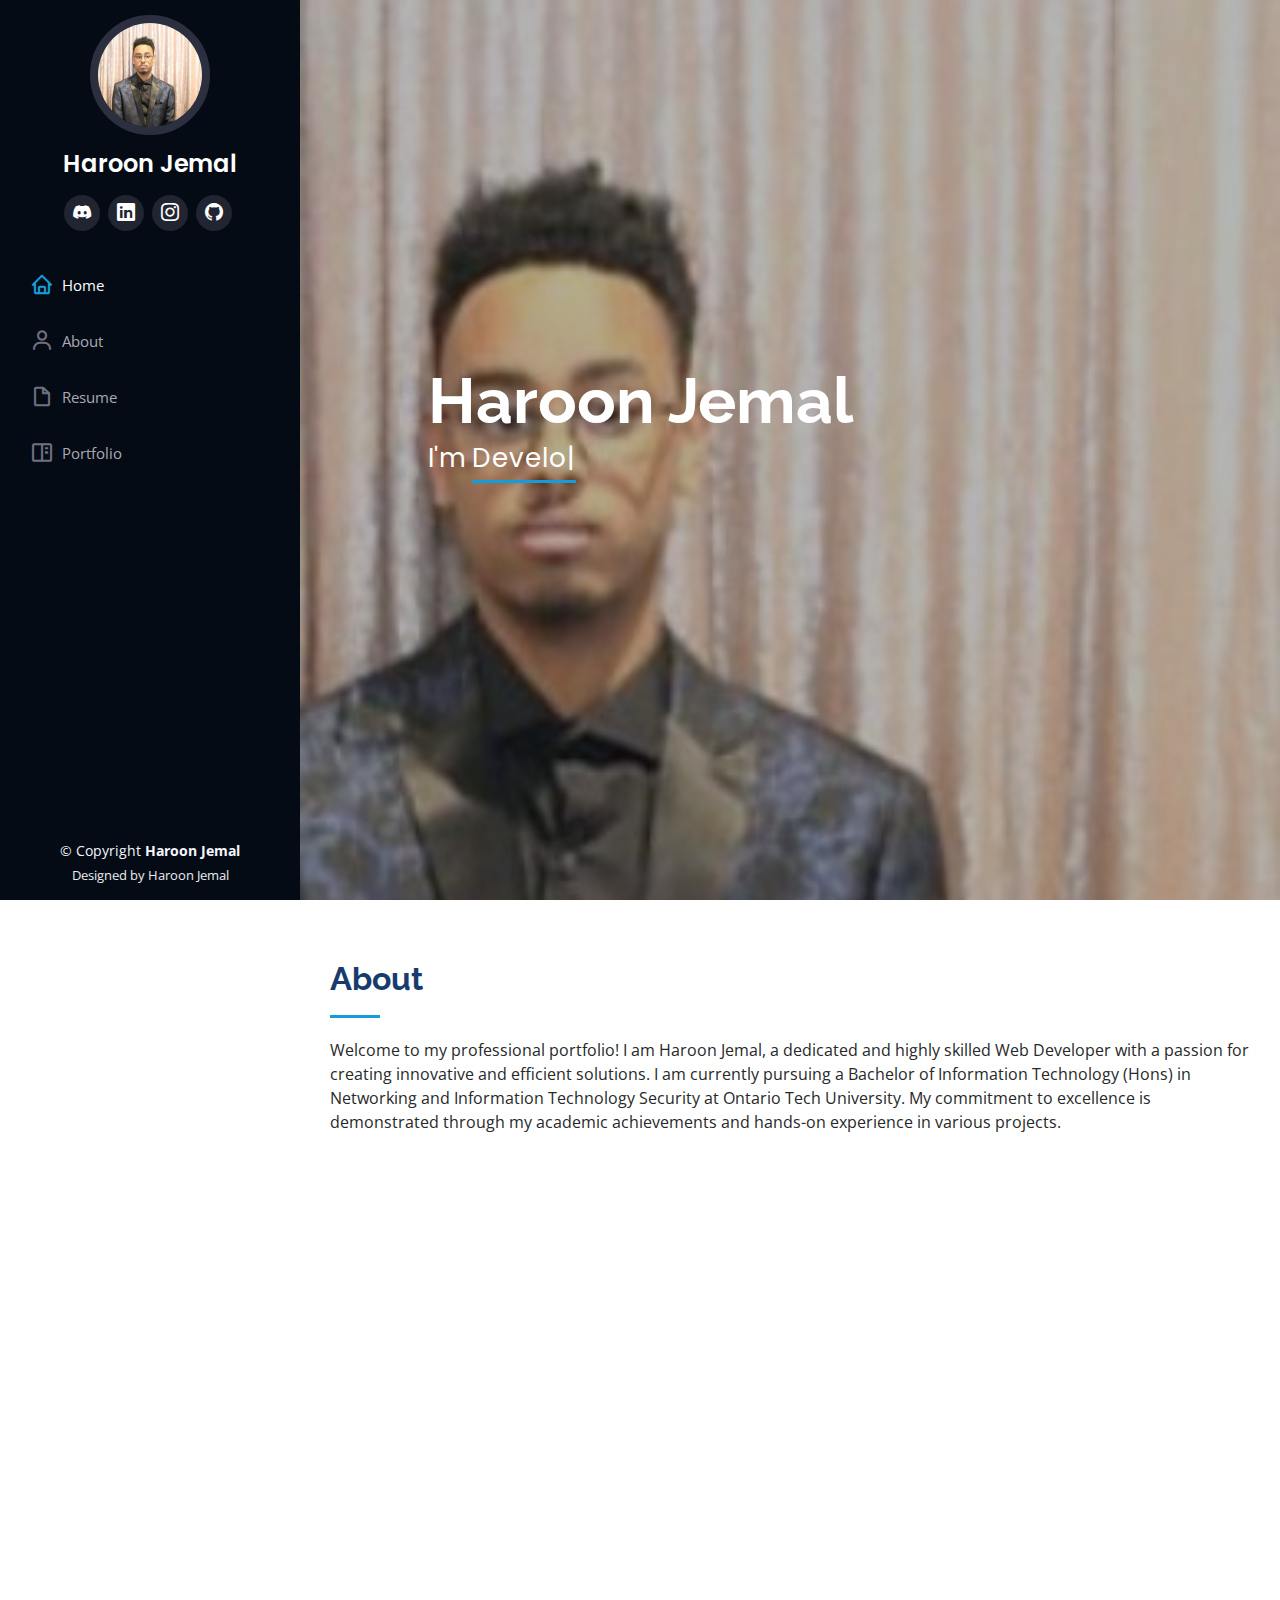
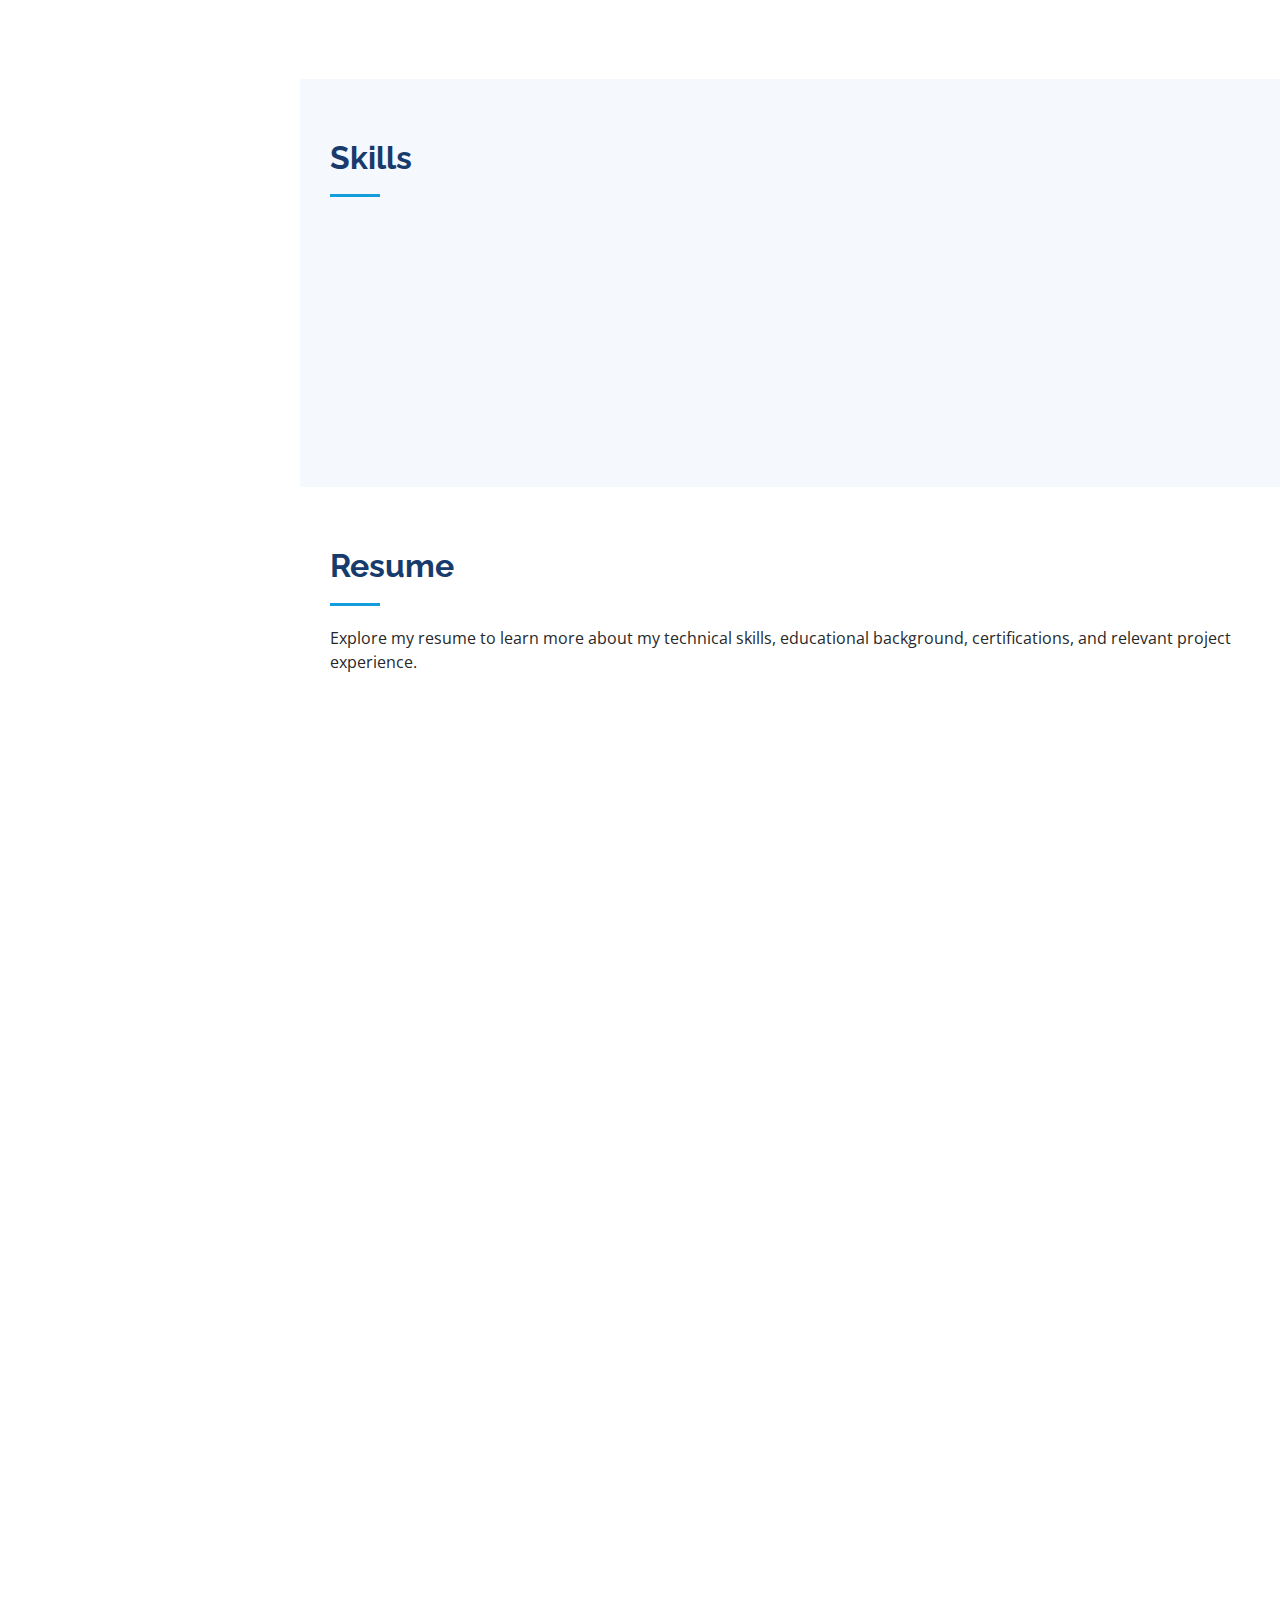
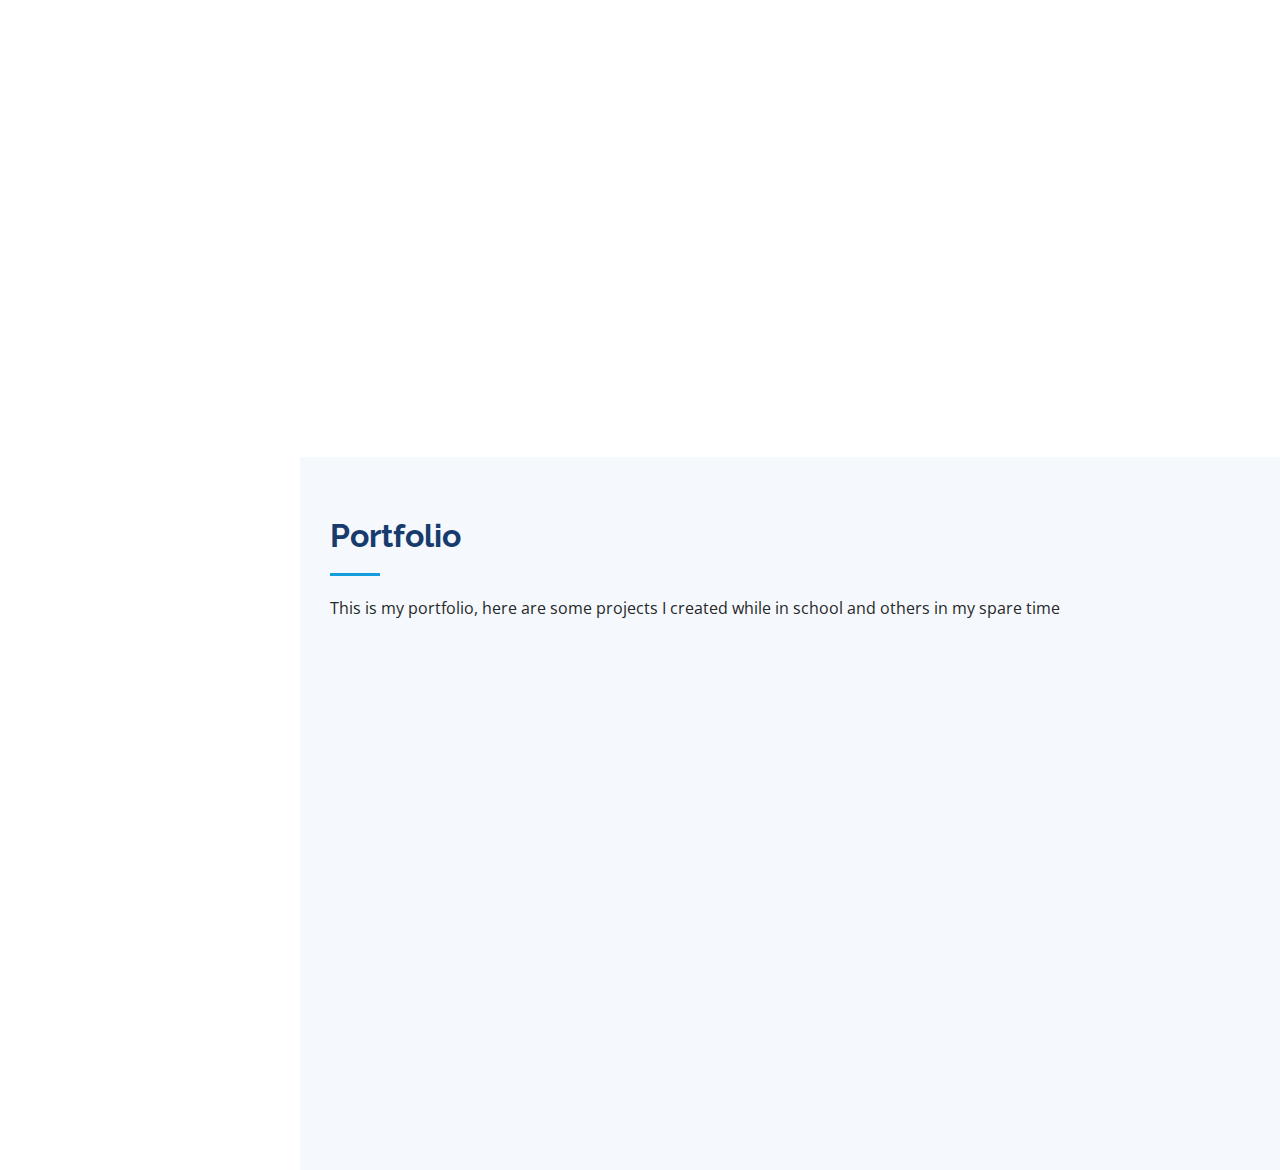
==== index.html @ 2a6fa412 "Add files via upload" ====
<!DOCTYPE html>
<html lang="en">

<head>
  <meta charset="utf-8">
  <meta content="width=device-width, initial-scale=1.0" name="viewport">

  <title>Haroon Jemal's Resume</title>
  <meta content="" name="description">
  <meta content="" name="keywords">



  <!-- Google Fonts -->
  <link href="https://fonts.googleapis.com/css?family=Open+Sans:300,300i,400,400i,600,600i,700,700i|Raleway:300,300i,400,400i,500,500i,600,600i,700,700i|Poppins:300,300i,400,400i,500,500i,600,600i,700,700i" rel="stylesheet">

  <!-- Vendor CSS Files -->
  <link href="assets/vendor/aos/aos.css" rel="stylesheet">
  <link href="assets/vendor/bootstrap/css/bootstrap.min.css" rel="stylesheet">
  <link href="assets/vendor/bootstrap-icons/bootstrap-icons.css" rel="stylesheet">
  <link href="assets/vendor/boxicons/css/boxicons.min.css" rel="stylesheet">
  <link href="assets/vendor/glightbox/css/glightbox.min.css" rel="stylesheet">
  <link href="assets/vendor/swiper/swiper-bundle.min.css" rel="stylesheet">

  <!-- Template Main CSS File -->
  <link href="assets/css/style.css" rel="stylesheet">
</head>

<body>

  <!-- ======= Mobile nav toggle button ======= -->
  <i class="bi bi-list mobile-nav-toggle d-xl-none"></i>

  <!-- ======= Header ======= -->
  <header id="header">
    <div class="d-flex flex-column">

      <div class="profile">
        <img src="assets/img/portfolio/me.jpg" alt="" class="img-fluid rounded-circle">
        <h1 class="text-light"><a href="index.html">Haroon Jemal</a></h1>
        <div class="social-links mt-3 text-center">
          <a href="discordapp.com/users/647993355749425153" class="discord"><i class="bi bi-discord"></i></a>
          <a href="www.linkedin.com/in/haroon-jemal-6b266925b" class="linkedin"><i class="bi bi-linkedin"></i></a>
          <a href="
          https://www.instagram.com/hjemal38?igsh=M3cxY3JtNmExcml6&utm_source=qr" class="instagram"><i class="bi bi-instagram"></i></a>
          <a href="https://github.com/HaroonJ38" class="gitHub"><i class="bi bi-github"></i></a>
        </div>
      </div>

      <nav id="navbar" class="nav-menu navbar">
        <ul>
          <li><a href="#hero" class="nav-link scrollto active"><i class="bx bx-home"></i> <span>Home</span></a></li>
          <li><a href="#about" class="nav-link scrollto"><i class="bx bx-user"></i> <span>About</span></a></li>
          <li><a href="#resume" class="nav-link scrollto"><i class="bx bx-file-blank"></i> <span>Resume</span></a></li>
          <li><a href="#portfolio" class="nav-link scrollto"><i class="bx bx-book-content"></i> <span>Portfolio</span></a></li>
        </ul>
      </nav><!-- .nav-menu -->
    </div>
  </header><!-- End Header -->

  <!-- ======= Hero Section ======= -->
  <section id="hero" class="d-flex flex-column justify-content-center align-items-center">
    <div class="hero-container" data-aos="fade-in">
      <h1>Haroon Jemal</h1>
      <p>I'm <span class="typed" data-typed-items="Developer,Programmer"></span></p>
    </div>
  </section><!-- End Hero -->

  <main id="main">

    <!-- ======= About Section ======= -->
    <section id="about" class="about">
      <div class="container">

        <div class="section-title">
          <h2>About</h2>
          <p>Welcome to my professional portfolio! I am Haroon Jemal, a dedicated and highly skilled Web Developer with a passion for creating innovative and efficient solutions. I am currently pursuing a Bachelor of Information Technology (Hons) in Networking and Information Technology Security at Ontario Tech University. My commitment to excellence is demonstrated through my academic achievements and hands-on experience in various projects.</p>
        </div>

        <div class="row">
          <div class="col-lg-4" data-aos="fade-right">
            <img src="assets/img/portfolio/me.jpg" class="img-fluid" alt="">
          </div>
          <div class="col-lg-8 pt-4 pt-lg-0 content" data-aos="fade-left">
            <h3>Student at Ontario Tech University Pursuing a IT &amp; Network Security degree</h3>
            <p class="fst-italic">
              With a diverse skill set spanning programming languages, networking protocols, cloud services, and design, I bring a holistic approach to problem-solving in the IT field. Here’s a bit more about me:
            </p>
            <div class="row">
              <div class="col-lg-6">
                <ul>
                  <li><i class="bi bi-chevron-right"></i> <strong>Birthday:</strong> <span>11 October 2002</span></li>
                  <li><i class="bi bi-chevron-right"></i> <strong>Phone:</strong> <span>+1 (647) 571 3888</span></li>
                  <li><i class="bi bi-chevron-right"></i> <strong>City:</strong> <span>Toronto, Ontario, Canada</span></li>
                </ul>
              </div>
              <div class="col-lg-6">
                <ul>
                  <li><i class="bi bi-chevron-right"></i> <strong>Age:</strong> <span>21</span></li>
                  <li><i class="bi bi-chevron-right"></i> <strong>Degree:</strong> <span>HBIT (Expected in 2025)</span></li>
                  <li><i class="bi bi-chevron-right"></i> <strong>Email:</strong> <span>haroon.jemal@ontariotechu.net</span></li>
                  <li><i class="bi bi-chevron-right"></i> <strong>Freelance:</strong> <span>Available</span></li>
                </ul>
              </div>
            </div>
            <p>
              By combining my technical expertise with a commitment to continuous learning, I am actively seeking an internship opportunity where I can apply my skills, gain practical experience, and contribute to innovative projects. Feel free to explore my portfolio and get in touch with me for any collaborations or inquiries.
            </p>
          </div>
        </div>

      </div>
    </section><!-- End About Section -->

    <!-- ======= Skills Section ======= -->
    <section id="skills" class="skills section-bg">
      <div class="container">

        <div class="section-title">
          <h2>Skills</h2>
        </div>

        <div class="row skills-content">

          <div class="col-lg-6" data-aos="fade-up">

            <div class="progress">
              <span class="skill">Python <i class="val">100%</i></span>
              <div class="progress-bar-wrap">
                <div class="progress-bar" role="progressbar" aria-valuenow="100" aria-valuemin="0" aria-valuemax="100"></div>
              </div>
            </div>

            <div class="progress">
              <span class="skill">HTML <i class="val">90%</i></span>
              <div class="progress-bar-wrap">
                <div class="progress-bar" role="progressbar" aria-valuenow="90" aria-valuemin="0" aria-valuemax="100"></div>
              </div>
            </div>

            <div class="progress">
              <span class="skill">JavaScript <i class="val">85%</i></span>
              <div class="progress-bar-wrap">
                <div class="progress-bar" role="progressbar" aria-valuenow="75" aria-valuemin="0" aria-valuemax="100"></div>
              </div>
            </div>

          </div>

          <div class="col-lg-6" data-aos="fade-up" data-aos-delay="100">

            <div class="progress">
              <span class="skill">SQL <i class="val">80%</i></span>
              <div class="progress-bar-wrap">
                <div class="progress-bar" role="progressbar" aria-valuenow="80" aria-valuemin="0" aria-valuemax="100"></div>
              </div>
            </div>

            <div class="progress">
              <span class="skill">CSS <i class="val">75%</i></span>
              <div class="progress-bar-wrap">
                <div class="progress-bar" role="progressbar" aria-valuenow="90" aria-valuemin="0" aria-valuemax="100"></div>
              </div>
            </div>

            <div class="progress">
              <span class="skill">Networking protocols <i class="val">80%</i></span>
              <div class="progress-bar-wrap">
                <div class="progress-bar" role="progressbar" aria-valuenow="55" aria-valuemin="0" aria-valuemax="100"></div>
              </div>
            </div>

          </div>

        </div>

      </div>
    </section><!-- End Skills Section -->

    <!-- ======= Resume Section ======= -->
    <section id="resume" class="resume">
      <div class="container">

        <div class="section-title">
          <h2>Resume</h2>
          <p>Explore my resume to learn more about my technical skills, educational background, certifications, and relevant project experience.</p>
        </div>

        <div class="row">
          <div class="col-lg-6" data-aos="fade-up">
            <h3 class="resume-title">Sumary</h3>
            <div class="resume-item pb-0">
              <h4>Haroon Jemal</h4>
              <p><em>I possess a comprehensive skill set that includes programming languages, networking protocols, cloud services, and design tools, allowing me to approach IT challenges from multiple angles.</em></p>
              <ul>
                <li>Toronto, Ontario, Canada</li>
                <li>(647) 571-3888</li>
                <li>haroon.jemal@ontariotechu.net</li>
              </ul>
            </div>

            <h3 class="resume-title">Education</h3>
            <div class="resume-item">
              <h4>Bachelor of Information Technology (Honours)</h4>
              <h5>2021 - Present (Expected 2025)</h5>
              <p><em>Ontario Tech University (Formaly known as University of Ontario Insititue of Technology), Oshawa, ON</em></p>
              <p>As a third-year undergraduate IT student, I'm enthusiastic about expanding my expertise and gaining practical experience in the field. My skills encompass programming languages like C#, C++, JavaScript, Python, and familiarity with web development basics. Additionally, I have hands-on experience with various networking protocols, operating systems, cloud services like AWS, and essential software tools.</p>
              <p>As an engaged member of Netsoc, the Networking and IT Security Student's Association, I actively participate in hackathons and attend industry events.</p>
            </div>
          </div>
          <div class="col-lg-6" data-aos="fade-up" data-aos-delay="100">
            <h3 class="resume-title">Relevant Experience</h3>
            <div class="resume-item">
              <h4>CCNP Case Study</h4>
              <h5>2022 November - 2022 December</h5>
              <p><em>Ontario Tech University,  Oshawa, ON </em></p>
              <ul>
                <li>Designed and troubleshooted a scenario-based enterprise network using networking gear such as layer 2 and 3 switches and routers</li>
                <li>Efficiently assigned IPV4 and IPV6 addresses and subnets to interfaces and devices</li>
                <li>Applied routing protocols such as EIGRP, OSPF and eBGP to the network</li>
                <li>Troubleshooted errors occurring within those protocols to ensure optimal network connectivity, improving problem solving skills within a networking environment</li>
                <li>Implemented many security features to ensure the protection of the network</li>
                <li>Improved collaboration and responsibility skills by working closely with my peers to set up various protocols and consistently met project deadlines by updating my progress on our shared online drive using google drive</li>
              </ul>
            </div>
            <div class="resume-item">
              <h4>Job Listings Website</h4>
              <h5>2022 October - 2022 December</h5>
              <p><em>Ontario Tech University,  Oshawa, ON</em></p>
              <ul>
                <li>Developed a comprehensive job search and listing platform utilizing HTML, CSS, JavaScript, MongoDB, and Azure web services</li>
                <li>Utilized MongoDB for maintaining and managing the online database, ensuring data integrity, security, and scalability</li>
                <li>Implemented secure third-party authentication for user registration and login, ensuring data protection and privacy for users</li>
                <li>Developed a user-friendly interface for employers to easily input and manage job listings, and for users to search, view and apply for listed jobs</li>
                <li>Deployed and maintained the website using Azure web services, ensuring high availability and scalability</li>
                <li>Utilized GitHub for collaborative development and team management in a group of 4, improving communication skills in a programming environment</li>
              </ul>
            </div>
          </div>
        </div>

      </div>
    </section><!-- End Resume Section -->

    <!-- ======= Portfolio Section ======= -->
    <section id="portfolio" class="portfolio section-bg">
      <div class="container">

        <div class="section-title">
          <h2>Portfolio</h2>
          <p>This is my portfolio, here are some projects I created while in school and others in my spare time </p>
        </div>

        <div class="row" data-aos="fade-up">
          <div class="col-lg-12 d-flex justify-content-center">
            <ul id="portfolio-flters">
              <li data-filter="*" class="filter-active">All</li>
              <li data-filter=".filter-app">App</li>
              <li data-filter=".filter-web">Web</li>
            </ul>
          </div>
        </div>

        <div class="row portfolio-container" data-aos="fade-up" data-aos-delay="100">

          <div class="col-lg-4 col-md-6 portfolio-item filter-web">
            <div class="portfolio-wrap">
              <img src="assets/img/portfolio/medicalstore.jpg" class="img-fluid" alt="">
              <div class="portfolio-links">
                <h4>Medical Store</h4>
                <a href="assets/img/portfolio/medicalstore.jpg" data-gallery="portfolioGallery" class="portfolio-lightbox" title="Medical Store: Developed a comprehensive Medical Store platform utilizing HTML, CSS, JavaScript, MongoDB, and Azure web services"><i class="bx bx-plus"></i></a>
                <a href="https://github.com/HaroonJ38/MedicareFinal"><i class="bx bx-link"></i></a>
              </div>
            </div>
          </div>

          <div class="col-lg-4 col-md-6 portfolio-item filter-web">
            <div class="portfolio-wrap">
              <img src="assets/img/portfolio/JobPosting.jpg" class="img-fluid" alt="">
              <div class="portfolio-links">
                <h4>Job Posting Site</h4>
                <a href="assets/img/portfolio/JobPosting.jpg" data-gallery="portfolioGallery" class="portfolio-lightbox" title="Job Posting: Developed a comprehensive job search and listing platform utilizing HTML, CSS, JavaScript, MongoDB, and Azure web services"><i class="bx bx-plus"></i></a>
                <a href="https://github.com/SadraKe1/Project"><i class="bx bx-link"></i></a>
              </div>
            </div>
          </div>



        </div>

      </div>
    </section><!-- End Portfolio Section -->

  </main><!-- End #main -->

  <!-- ======= Footer ======= -->
  <footer id="footer">
    <div class="container">
      <div class="copyright">
        &copy; Copyright <strong><span>Haroon Jemal</span></strong>
      </div>
      <div class="credits">
        Designed by Haroon Jemal
      </div>
    </div>
  </footer><!-- End  Footer -->

  <a href="#" class="back-to-top d-flex align-items-center justify-content-center"><i class="bi bi-arrow-up-short"></i></a>

  <!-- Vendor JS Files -->
  <script src="assets/vendor/purecounter/purecounter_vanilla.js"></script>
  <script src="assets/vendor/aos/aos.js"></script>
  <script src="assets/vendor/bootstrap/js/bootstrap.bundle.min.js"></script>
  <script src="assets/vendor/glightbox/js/glightbox.min.js"></script>
  <script src="assets/vendor/isotope-layout/isotope.pkgd.min.js"></script>
  <script src="assets/vendor/swiper/swiper-bundle.min.js"></script>
  <script src="assets/vendor/typed.js/typed.umd.js"></script>
  <script src="assets/vendor/waypoints/noframework.waypoints.js"></script>
  <script src="assets/vendor/php-email-form/validate.js"></script>

  <!-- Template Main JS File -->
  <script src="assets/js/main.js"></script>

</body>

</html>
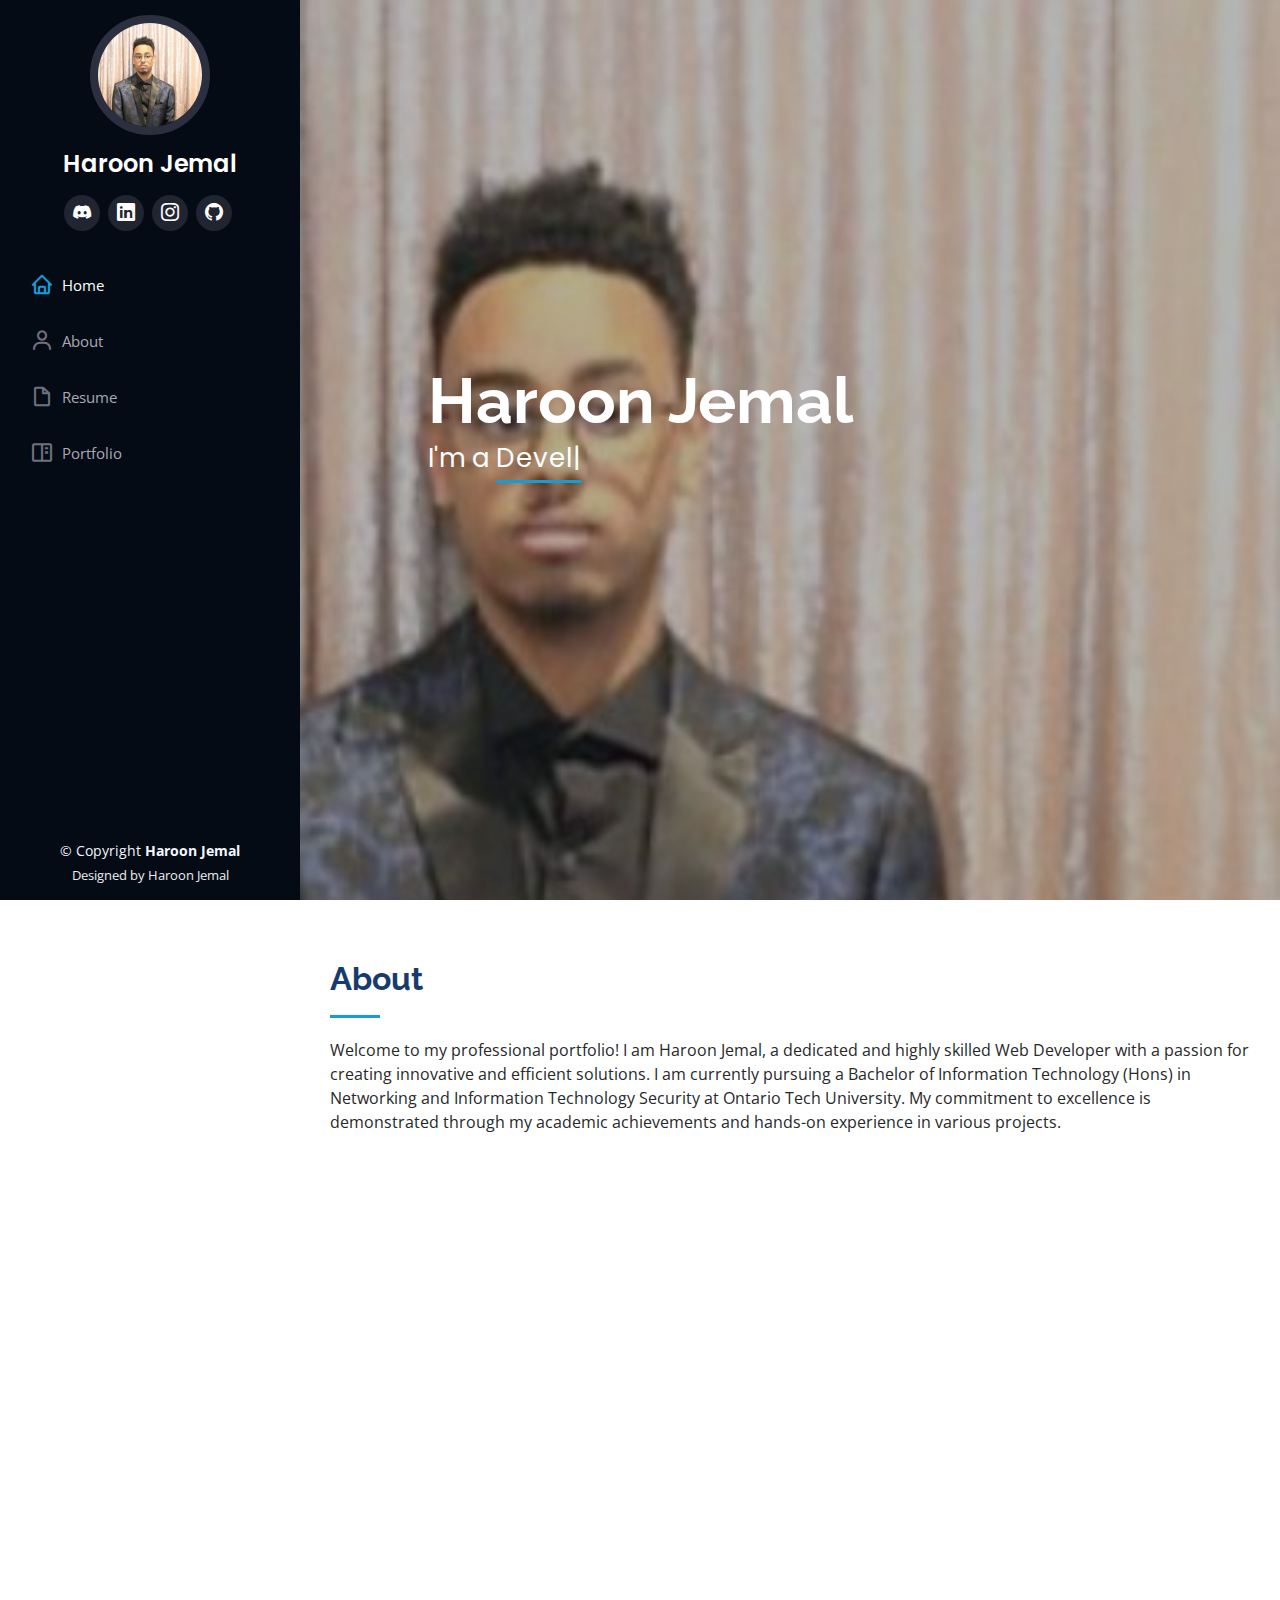
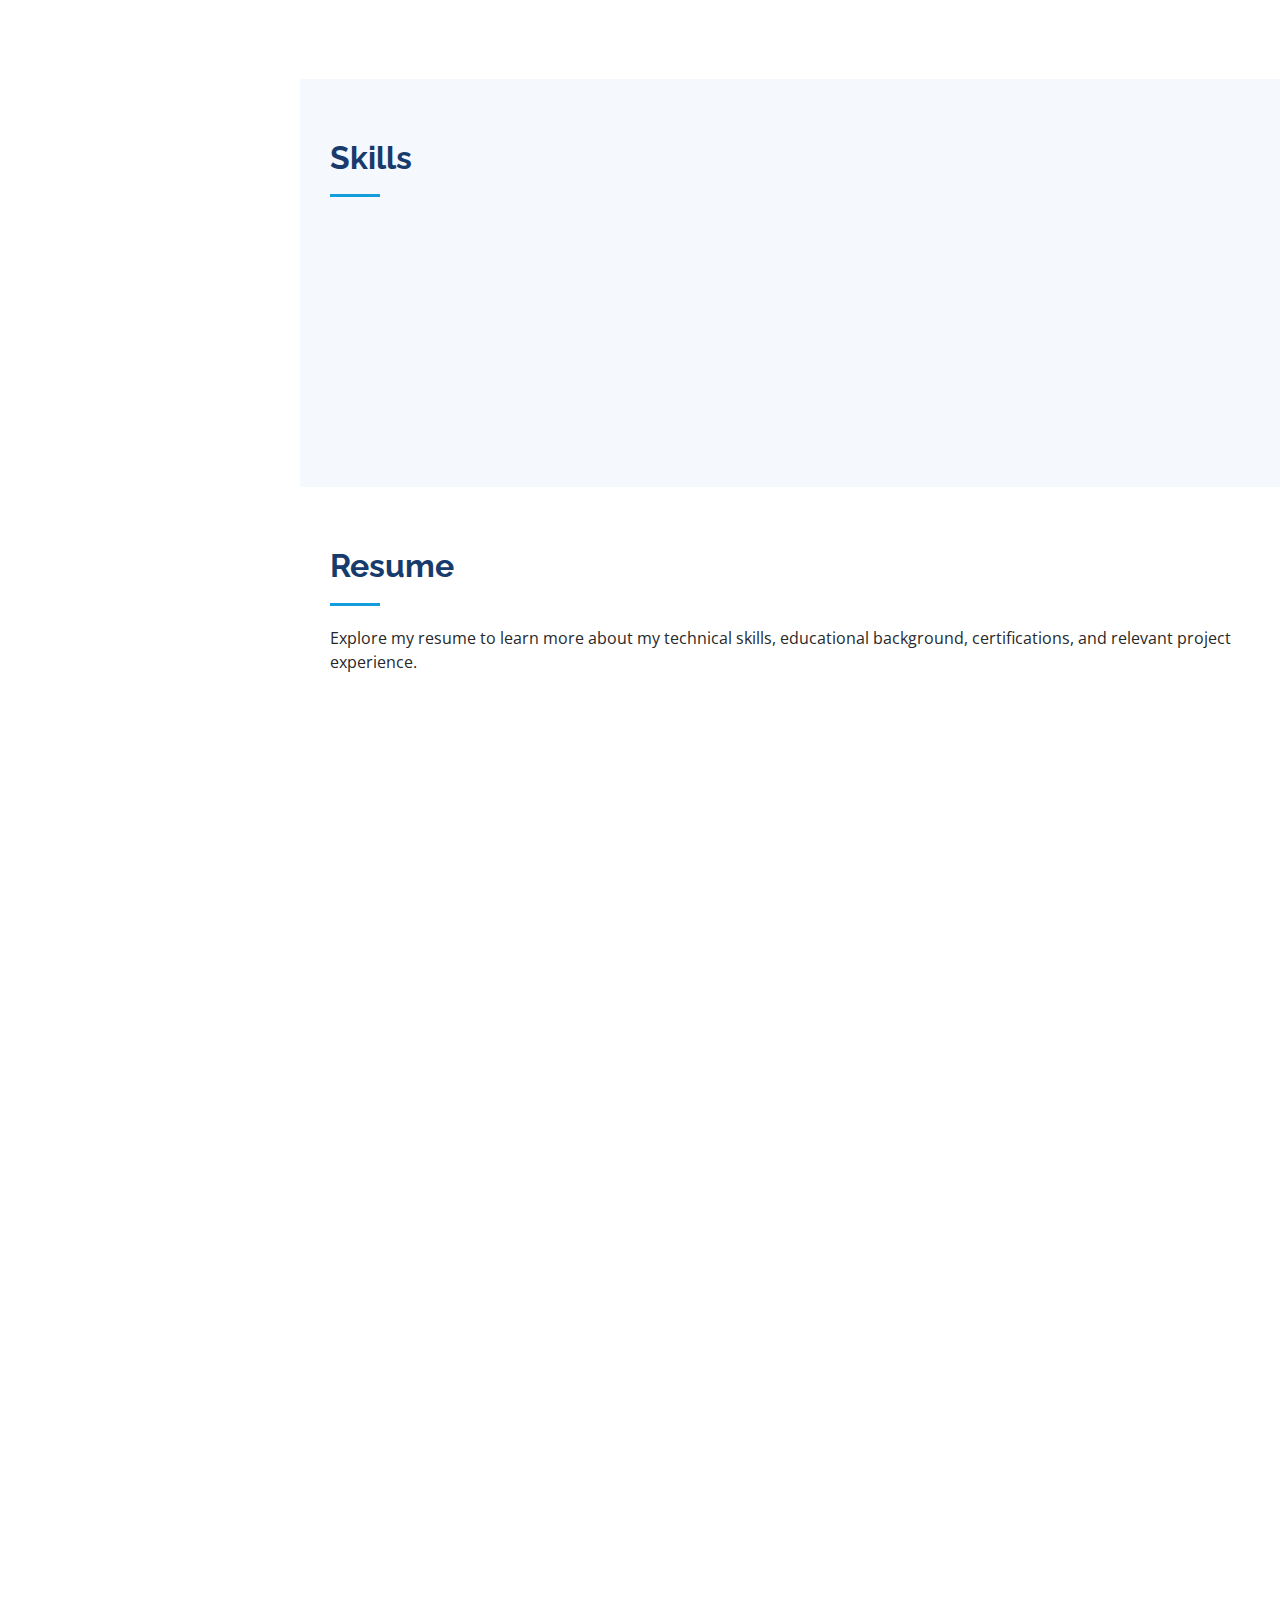
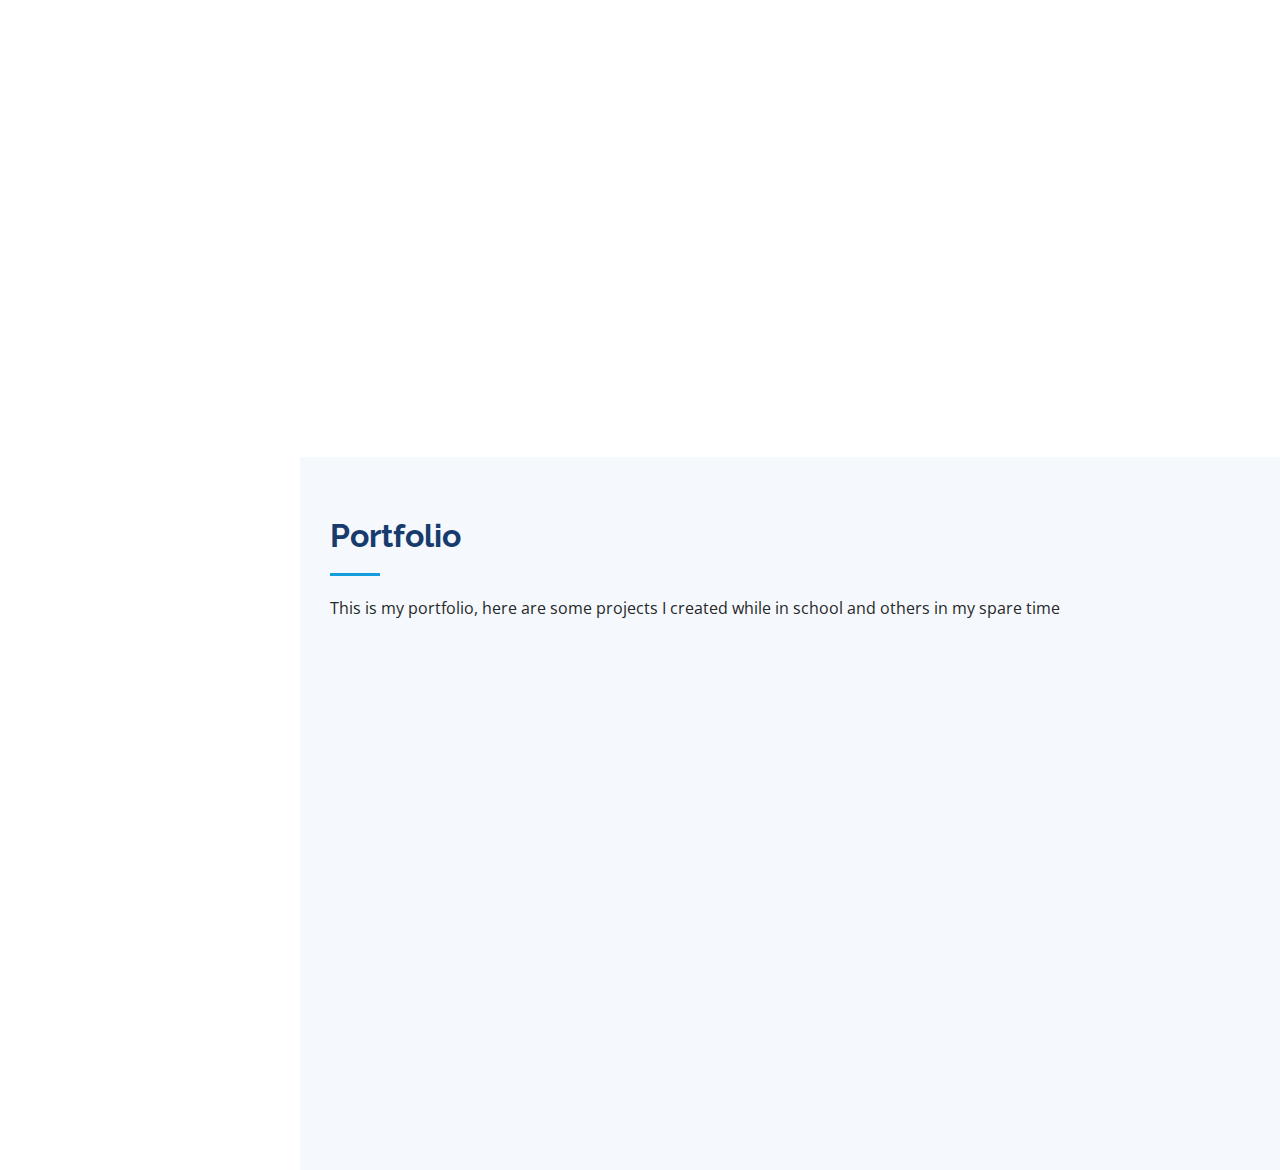
==== commit 28c22200: "Add files via upload" ====
--- a/index.html
+++ b/index.html
@@ -40,7 +40,7 @@
         <h1 class="text-light"><a href="index.html">Haroon Jemal</a></h1>
         <div class="social-links mt-3 text-center">
           <a href="discordapp.com/users/647993355749425153" class="discord"><i class="bi bi-discord"></i></a>
-          <a href="www.linkedin.com/in/haroon-jemal-6b266925b" class="linkedin"><i class="bi bi-linkedin"></i></a>
+          <a href="https://www.linkedin.com/in/haroon-jemal-6b266925b/" class="linkedin"><i class="bi bi-linkedin"></i></a>
           <a href="
           https://www.instagram.com/hjemal38?igsh=M3cxY3JtNmExcml6&utm_source=qr" class="instagram"><i class="bi bi-instagram"></i></a>
           <a href="https://github.com/HaroonJ38" class="gitHub"><i class="bi bi-github"></i></a>
@@ -62,7 +62,7 @@
   <section id="hero" class="d-flex flex-column justify-content-center align-items-center">
     <div class="hero-container" data-aos="fade-in">
       <h1>Haroon Jemal</h1>
-      <p>I'm <span class="typed" data-typed-items="Developer,Programmer"></span></p>
+      <p>I'm a <span class="typed" data-typed-items="Developer,Programmer"></span></p>
     </div>
   </section><!-- End Hero -->
 
@@ -141,32 +141,32 @@
             <div class="progress">
               <span class="skill">JavaScript <i class="val">85%</i></span>
               <div class="progress-bar-wrap">
+                <div class="progress-bar" role="progressbar" aria-valuenow="85" aria-valuemin="0" aria-valuemax="100"></div>
+              </div>
+            </div>
+
+          </div>
+
+          <div class="col-lg-6" data-aos="fade-up" data-aos-delay="100">
+
+            <div class="progress">
+              <span class="skill">SQL <i class="val">80%</i></span>
+              <div class="progress-bar-wrap">
+                <div class="progress-bar" role="progressbar" aria-valuenow="80" aria-valuemin="0" aria-valuemax="100"></div>
+              </div>
+            </div>
+
+            <div class="progress">
+              <span class="skill">CSS <i class="val">75%</i></span>
+              <div class="progress-bar-wrap">
                 <div class="progress-bar" role="progressbar" aria-valuenow="75" aria-valuemin="0" aria-valuemax="100"></div>
               </div>
             </div>
 
-          </div>
-
-          <div class="col-lg-6" data-aos="fade-up" data-aos-delay="100">
-
-            <div class="progress">
-              <span class="skill">SQL <i class="val">80%</i></span>
+            <div class="progress">
+              <span class="skill">Networking protocols <i class="val">80%</i></span>
               <div class="progress-bar-wrap">
                 <div class="progress-bar" role="progressbar" aria-valuenow="80" aria-valuemin="0" aria-valuemax="100"></div>
-              </div>
-            </div>
-
-            <div class="progress">
-              <span class="skill">CSS <i class="val">75%</i></span>
-              <div class="progress-bar-wrap">
-                <div class="progress-bar" role="progressbar" aria-valuenow="90" aria-valuemin="0" aria-valuemax="100"></div>
-              </div>
-            </div>
-
-            <div class="progress">
-              <span class="skill">Networking protocols <i class="val">80%</i></span>
-              <div class="progress-bar-wrap">
-                <div class="progress-bar" role="progressbar" aria-valuenow="55" aria-valuemin="0" aria-valuemax="100"></div>
               </div>
             </div>
 
